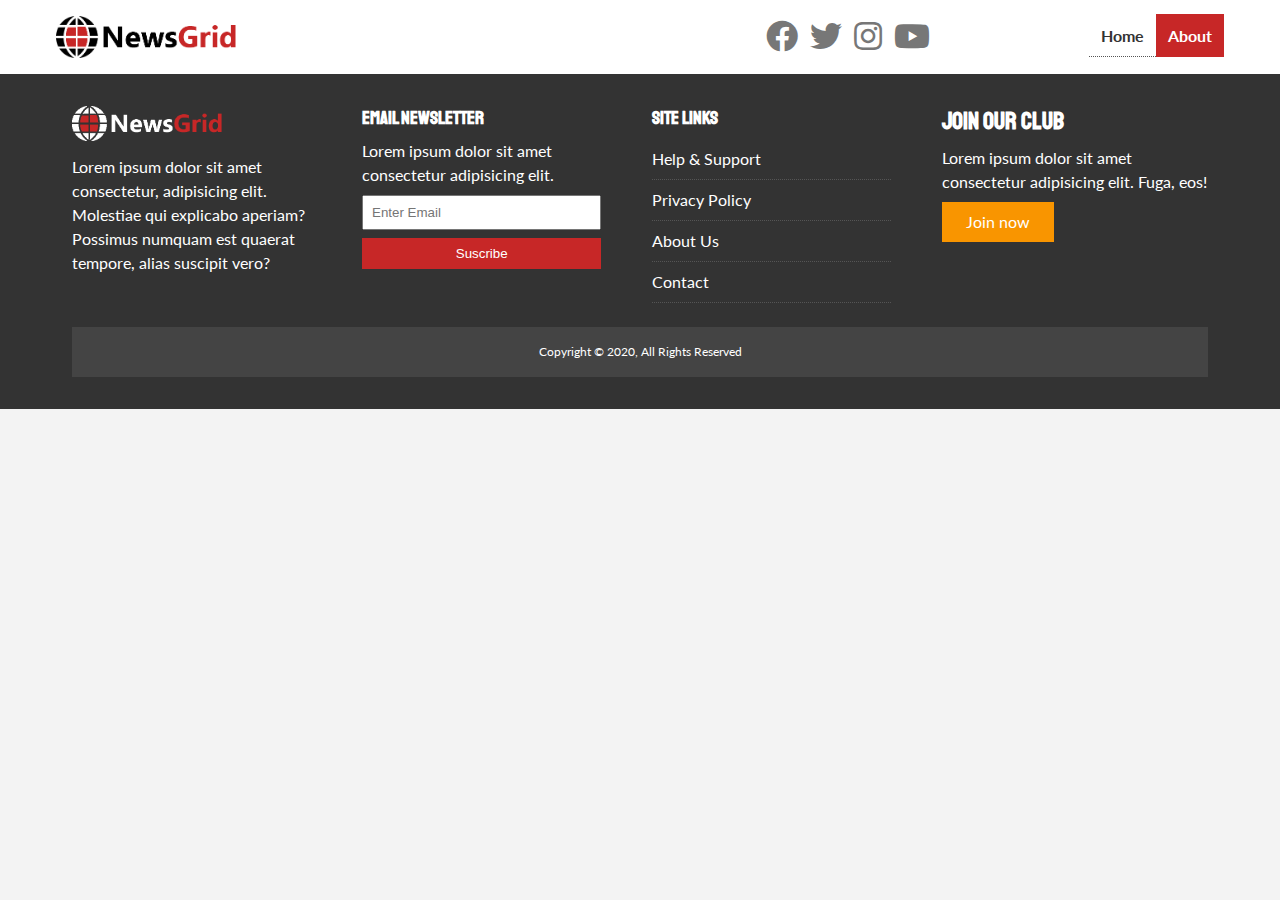
==== about.html @ 1f1b1f34 "Added navbar and footer on about page" ====
<!DOCTYPE html>
<html lang="en">
<head>
    <meta charset="UTF-8">
    <meta name="viewport" content="width=device-width, initial-scale=1.0">
    <link rel="stylesheet" href="https://cdnjs.cloudflare.com/ajax/libs/font-awesome/5.13.1/css/all.min.css">
    <link href="https://fonts.googleapis.com/css2?family=Lato&family=Staatliches&display=swap" rel="stylesheet">
    <link rel="stylesheet" href="./styles/styles.css">
    <link rel="stylesheet" media="screen and (max-widt:768px)" href="./styles/mobile.css">
    <link rel="shortcut icon" type="image/x-icon" href="favicon.ico">
    <title>NewsGrid | About</title>
</head>
<body>
    <nav id="main-nav">
        <div class="container">
            <img src="images/logo.png" alt="NewsGridLogo" class="logo">
            <div class="social">
                <a href="htttps://facebook.com" target="_blank"><i class="fab fa-facebook fa-2x"></i></a>
                <a href="htttps://facebook.com" target="_blank"><i class="fab fa-twitter fa-2x"></i></a>
                <a href="htttps://facebook.com" target="_blank"><i class="fab fa-instagram fa-2x"></i></a>
                <a href="htttps://facebook.com" target="_blank"><i class="fab fa-youtube fa-2x"></i></a>

            </div>
            <ul>
                <li><a href="index.html">Home</a></li>
                <li><a href="about.html" class="current">About</a></li>
            </ul>
        </div>

    </nav>
    
    
    <!-- Footer -->
    <footer id="main-footer" class="py-2">
        <div class="container footer-container">
            <div>
                <img src="images/logo_light.png" alt="news">
                <p>Lorem ipsum dolor sit amet consectetur, adipisicing elit. Molestiae qui explicabo aperiam? Possimus numquam est quaerat tempore, alias suscipit vero?</p>

            </div>
            <div>
                <h3>Email Newsletter</h3>
                <p>Lorem ipsum dolor sit amet consectetur adipisicing elit.</p>
                <form action="">
                    <input type="email" placeholder="Enter Email">
                    <input type="submit" value="Suscribe" class="btn btn-primary">
                </form>
            </div>
            <div>
                <h3>Site Links</h3>
                <ul>
                    <li><a href="#">Help & Support</a></li>
                    <li><a href="#">Privacy Policy</a></li>
                    <li><a href="#">About Us</a></li>
                    <li><a href="#">Contact</a></li>
                </ul>
            </div>
            <div>
                <h2>Join Our Club</h2>
                <p>Lorem ipsum dolor sit amet consectetur adipisicing elit. Fuga, eos!</p>
                <a href="#" class="btn btn-secondary">Join now</a>
            </div>
            <div>
                <p>
                    Copyright © 2020, All Rights Reserved
                </p>
            </div>
        </div>
    </footer>
</body>
</html>
---- styles/styles.css ----
:root{
    --primary-color: #c72727;
    --secondary-color: #f99500;
    --light-color: #f3f3f3;
    --dark-color: #333;
    --max-width: 1200px;
}

.category{
    --sports-color: #f99500;
    --ent-color: #a66bb3;
    --tech-color: #009cff;
}

*{
    margin: 0;
    padding: 0;
    box-sizing: border-box;

}

body{
    font-family: 'Lato', sans-serif;
    line-height: 1.5;
    background: var(--light-color);
}

a{
    color: #333;
    text-decoration: none;
}

ul{
    list-style: none;
}

p{
    margin: 0.5rem 0;
}

img{
    width: 100%;
}

h1,h2,h3,h4,h5,h6{
    font-family: 'Staatliches', cursive;
    margin-bottom: 0.55rem;
    line-height: 1.3;
}

/* Utilities */

.container{
    max-width: var(--max-width);
    margin: auto;
    padding: 0 2rem;
    overflow: hidden;
}

.category{
    display: inline-block;
    color: white;
    font-size: 0.55rem;
    text-transform: uppercase;
    padding: 0.4rem 0.6rem;
    border-radius: 15px;
    margin-bottom: 0.5rem;
}

.category-sports{
    background: var(--sports-color);
}


.category-ent{
    background: var(--ent-color);
}

.category-tech{
    background: var(--tech-color);
}


.btn{
    display: inline-block;
    border: none;
    background: var(--dark-color);
    color: #fff;
    padding: 0.5rem 1.5rem;

}

.btn-light{ background: var(--light-color);}
.btn-primary{ background: var(--primary-color);}
.btn-secondary{ background: var(--secondary-color);}

.btn:hover{
    opacity: 0.8;
}

.btn-block{
    display: block;
    width: 100%;
    text-align: center;
}

.card{
    background: #fff;
    padding: 1rem;
}

.bg-dark{
    background: var(--dark-color);
    color: #fff;
}
.bg-primary{
    background: var(--primary-color);
    color: #fff;
}
.bg-secondary{
    background: var(--secondary-color);
    color: #fff;
}

.bg-dark h1,
.bg-dark h2,
.bg-dark h3,
.bg-dark a,
.bg-primary h1,
.bg-primary h2,
.bg-primary h3,
.bg-primary a,
.bg-secondary h1,
.bg-secondary h2,
.bg-secondary h3,
.bg-secondary a
{color: #fff;}

.py-1{padding: 1.5rem 0;}
.py-2{padding: 2rem 0;}
.py-3{padding: 3rem 0;}
.p-1{padding: 1.5rem;}
.p-2{padding: 2rem;}
.p-3{padding: 3rem;}

/* nav */
#main-nav{
    background: #fff;
    position: sticky;
    top: 0;
    z-index: 2;
}

#main-nav .container{
    display: grid;
    grid-template-columns: 6fr 3fr 2fr;
    padding: 1rem;
    align-items: center;
}


ul li{ 
    padding: 0.5rem 0;
    border-bottom: #555 dotted 1px;
    width: 90%;
}

ul li a:hover{
    color: var(--primary-color) !important;
}

/* making logo smaller */
#main-nav .logo{
    width: 180px;
}

#main-nav ul{
    justify-self: end;
    display: flex;
}

#main-nav ul li a{
    padding: 0.75rem;
    font-weight: bold;
}

#main-nav ul li a.current{
    background: var(--primary-color);
    color: #fff;
}

#main-nav ul li a:hover{
    background: var(--light-color);
    color: var(--dark-color);
}

#main-nav .social{
    justify-self: center;
}

#main-nav .social i{
    color:#777;
    margin-right: 0.5rem;
}

/* Showcase */
#showcase{
    color: #fff;
    background: #333;
    padding: 2rem;
    position: relative;

}

#showcase:before{
    content: '';
    background: url('../images/featured.jpg') no-repeat center center/cover;
    position: absolute;
    top: 0;
    left: 0;
    width: 100%;
    height: 100%;
    opacity: 0.4;
}

#showcase .showcase-container{
    display: grid;
    grid-template-columns: repeat(2,1fr);
    justify-content: center;
    align-items: center;
    height: 50vh;
}
/* Remove text transparency */
#showcase .showcase-content{
    z-index: 1;
}

#showcase .showcase-content p{
    margin-bottom: 1rem;
}

/* Home Articles*/
#home-articles .articles-container{
    display: grid;
    grid-template-columns: repeat(3,1fr);
    grid-gap: 1rem;
}

#home-articles .articles-container > *:first-child,
#home-articles .articles-container > *:last-child {
    display: grid;
    grid-template-columns: repeat(2,1fr);
    grid-gap: 1rem;
    align-items: center;
    grid-column: 1/span 2;
    
}

#home-articles .articles-container > *:last-child{
    grid-column: 2/span 2;
}

/* Footer */
#main-footer{
    background: var(--dark-color);
    color: #fff;
}

#main-footer img{
    width: 150px;
}

#main-footer a{
    color: #fff;
}

#main-footer .footer-container{
    display: grid;
    grid-template-columns: repeat(4,1fr);
    grid-gap: 1.5rem;
}

#main-footer .footer-container > *:last-child{
    background: #444;
    grid-column: 1/span 4;
    padding: 0.5rem;
    text-align: center;
    font-size: 0.75rem;
}

/* Form on footer */
#main-footer .footer-container input[type='email'] {
    width: 90%;
    padding: 0.5rem;
    margin-bottom: 0.5rem;
}

#main-footer .footer-container input[type='submit']{
    width: 90%;
}
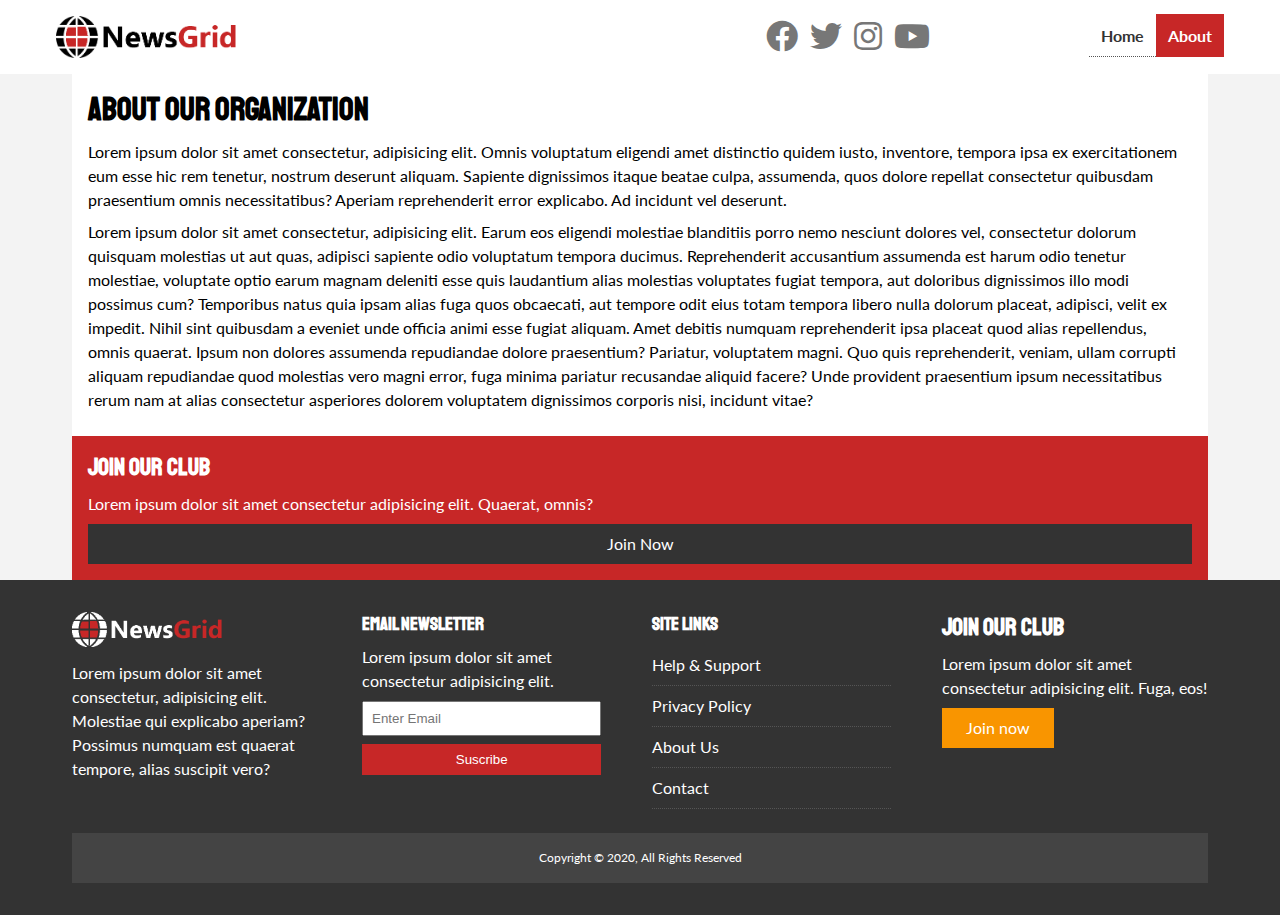
==== commit 5c1b1ed0: "Added content on the about.html" ====
--- a/about.html
+++ b/about.html
@@ -29,7 +29,23 @@
 
     </nav>
     
-    
+    <section class="about">
+        <div class="container">
+            <div class="page-container">
+                <article class="card">
+                    <h1 class="l-heading">About Our Organization</h1>
+                    <p>Lorem ipsum dolor sit amet consectetur, adipisicing elit. Omnis voluptatum eligendi amet distinctio quidem iusto, inventore, tempora ipsa ex exercitationem eum esse hic rem tenetur, nostrum deserunt aliquam. Sapiente dignissimos itaque beatae culpa, assumenda, quos dolore repellat consectetur quibusdam praesentium omnis necessitatibus? Aperiam reprehenderit error explicabo. Ad incidunt vel deserunt.</p>
+                    <p>Lorem ipsum dolor sit amet consectetur, adipisicing elit. Earum eos eligendi molestiae blanditiis porro nemo nesciunt dolores vel, consectetur dolorum quisquam molestias ut aut quas, adipisci sapiente odio voluptatum tempora ducimus. Reprehenderit accusantium assumenda est harum odio tenetur molestiae, voluptate optio earum magnam deleniti esse quis laudantium alias molestias voluptates fugiat tempora, aut doloribus dignissimos illo modi possimus cum? Temporibus natus quia ipsam alias fuga quos obcaecati, aut tempore odit eius totam tempora libero nulla dolorum placeat, adipisci, velit ex impedit. Nihil sint quibusdam a eveniet unde officia animi esse fugiat aliquam. Amet debitis numquam reprehenderit ipsa placeat quod alias repellendus, omnis quaerat. Ipsum non dolores assumenda repudiandae dolore praesentium? Pariatur, voluptatem magni. Quo quis reprehenderit, veniam, ullam corrupti aliquam repudiandae quod molestias vero magni error, fuga minima pariatur recusandae aliquid facere? Unde provident praesentium ipsum necessitatibus rerum nam at alias consectetur asperiores dolorem voluptatem dignissimos corporis nisi, incidunt vitae?</p>
+                </article>
+                <aside class="card bg-primary">
+                    <h2>Join Our Club</h2>
+                    <p>Lorem ipsum dolor sit amet consectetur adipisicing elit. Quaerat, omnis?</p>
+                    <a href="#" class="btn btn-dark btn-block">Join Now</a>
+                </aside>
+            </div>
+        </div>
+    </section>
+
     <!-- Footer -->
     <footer id="main-footer" class="py-2">
         <div class="container footer-container">
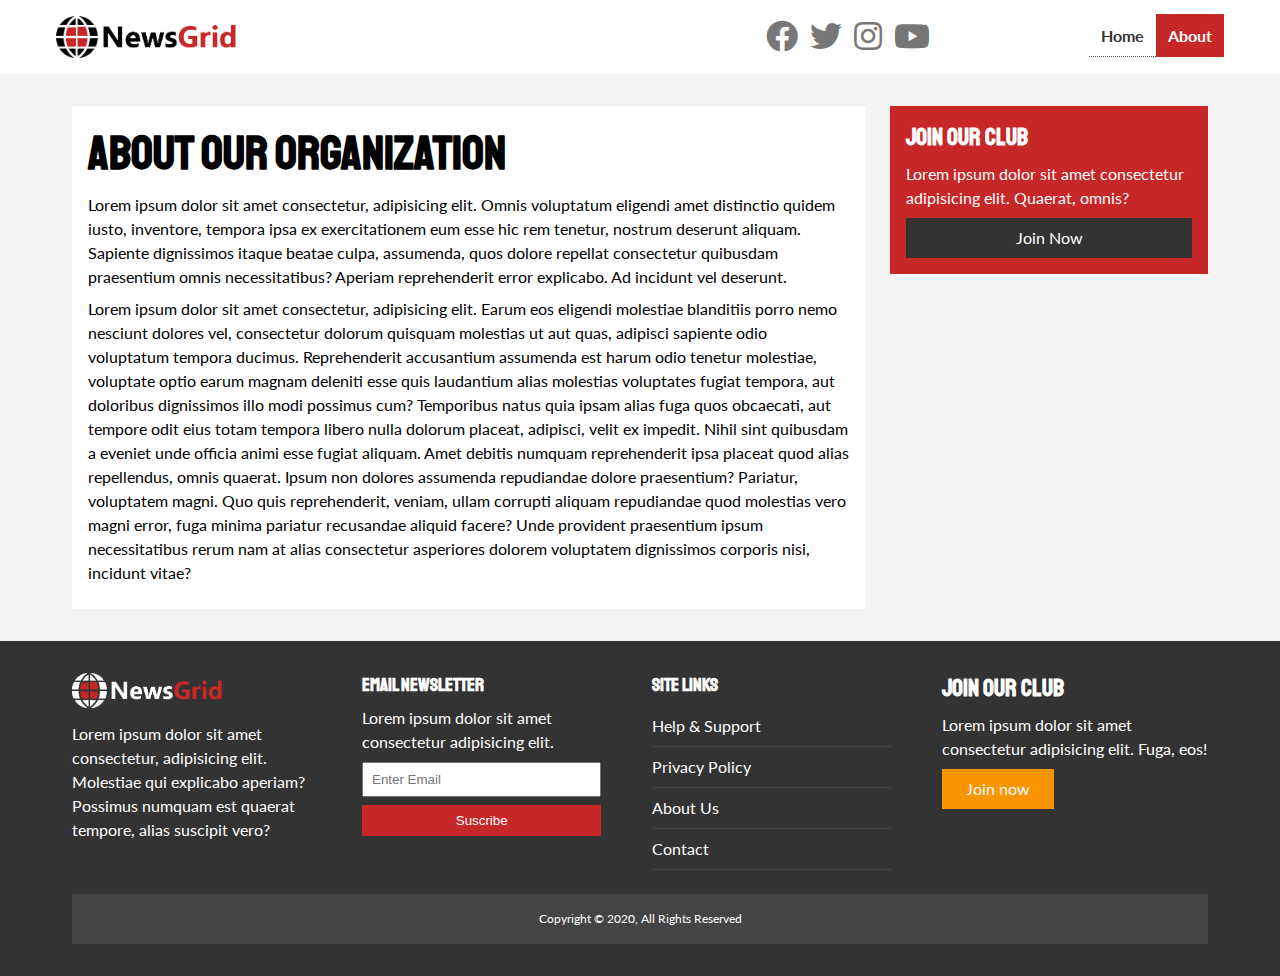
==== commit 018e7539: "Added media queries for smartphones" ====
--- a/about.html
+++ b/about.html
@@ -6,7 +6,7 @@
     <link rel="stylesheet" href="https://cdnjs.cloudflare.com/ajax/libs/font-awesome/5.13.1/css/all.min.css">
     <link href="https://fonts.googleapis.com/css2?family=Lato&family=Staatliches&display=swap" rel="stylesheet">
     <link rel="stylesheet" href="./styles/styles.css">
-    <link rel="stylesheet" media="screen and (max-widt:768px)" href="./styles/mobile.css">
+    <link rel="stylesheet" media="screen and (max-width:768px)" href="./styles/mobile.css">
     <link rel="shortcut icon" type="image/x-icon" href="favicon.ico">
     <title>NewsGrid | About</title>
 </head>
--- a/styles/styles.css
+++ b/styles/styles.css
@@ -143,6 +143,10 @@
 .p-2{padding: 2rem;}
 .p-3{padding: 3rem;}
 
+.l-heading{
+    font-size: 3rem;
+}
+
 /* nav */
 #main-nav{
     background: #fff;
@@ -167,6 +171,18 @@
 
 ul li a:hover{
     color: var(--primary-color) !important;
+}
+
+/* inner page container */
+.page-container{
+    display: grid;
+    grid-template-columns: 5fr 2fr;
+    margin: 2rem 0;
+    grid-gap: 1.5rem;
+}
+
+.page-container > *:first-child{
+    grid-row: 1 / span 3;
 }
 
 /* making logo smaller */
@@ -260,6 +276,18 @@
     grid-column: 2/span 2;
 }
 
+.article .meta{
+    display: flex;
+    justify-content: space-between;
+    align-items: center;
+    background: #eee;
+    padding: 0.5rem;
+}
+
+.article .meta .category{
+    margin-top: 0.4rem;
+}
+
 /* Footer */
 #main-footer{
     background: var(--dark-color);
--- a/styles/mobile.css
+++ b/styles/mobile.css
@@ -0,0 +1,61 @@
+/* Nav */
+#main-nav .social{
+    display: none;
+}
+
+#main-nav .container{
+    grid-template-columns: 1fr;
+    grid-gap: 1.2rem;
+}
+
+#main-nav ul,
+#main-nav .logo{
+    justify-self: center;
+}
+
+#main-nav ul li a{
+    padding: 0.5rem;
+}
+
+/* Articles */
+
+#main-articles .articles{
+    grid-template-columns: repeat(2,1fr);
+}
+
+#home-articles .articles-container > *:first-child,
+#home-articles .articles-container > *:last-child{
+    grid-template-columns: 1fr;
+    grid-column: 1;
+}
+
+@media(max-width: 600px){
+    /* stack grid items */
+    #showcase .showcase-container,
+    #home-articles .articles-container,
+    #main-footer .footer-container
+    {
+        grid-template-columns: 1fr ;
+    }
+    /* Override the span on footer */
+    #main-footer .footer-container > *:last-child{
+        grid-column: 1;
+    }
+
+    #main-footer .footer-container > *:first-child,
+    #main-footer .footer-container > *:nth-child(2){
+        border-bottom: #444 dotted 1px;
+        padding-bottom: 1rem;
+    }
+
+    .page-container{
+        grid-template-columns: 1fr;
+        text-align: center;
+    }
+
+    .page-container > *:first-child{
+        grid-row: 1;
+    }
+
+
+}